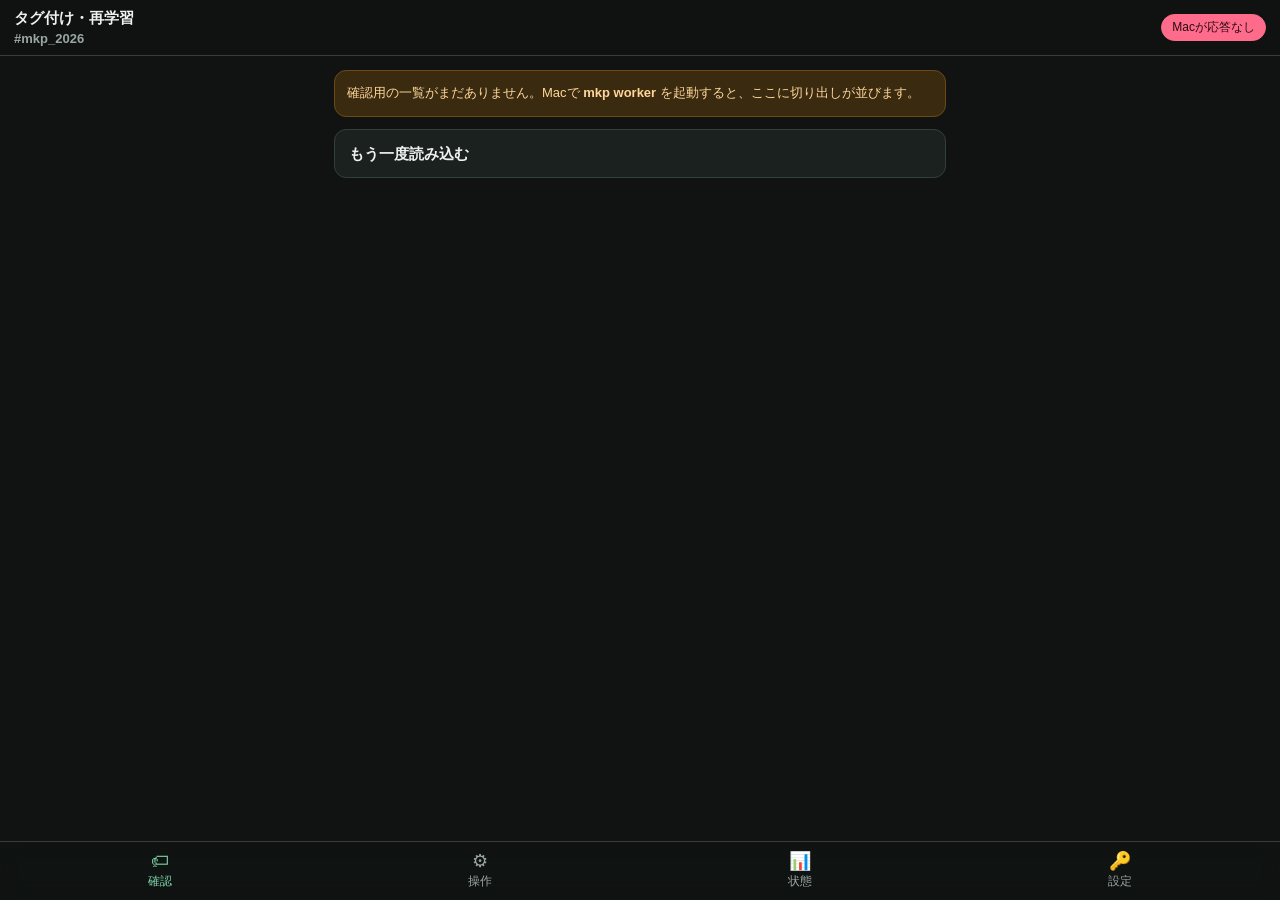
==== tagger/index.html @ 54bfc427 "Gallery: show character tags only in the enlarged view; add phone tagging page - grid tiles no longe" ====
<!doctype html>
<html lang="ja">
<head>
<meta charset="utf-8">
<meta name="viewport" content="width=device-width, initial-scale=1, viewport-fit=cover">
<meta name="robots" content="noindex">
<meta name="theme-color" content="#101312">
<title>タグ付け・再学習 | MKP26</title>
<style>
:root{--bg:#101312;--card:#1b211f;--line:#334039;--fg:#eef1ef;--sub:#9aa6a0;--acc:#7fd4a8;--warn:#ffb454;--bad:#ff6b8a;--sug:#3b6fe0}
*{box-sizing:border-box;-webkit-tap-highlight-color:transparent}
html,body{margin:0;background:var(--bg);color:var(--fg);font:15px/1.55 -apple-system,"Hiragino Sans",sans-serif}
body{padding-bottom:calc(76px + env(safe-area-inset-bottom))}
header{position:sticky;top:0;z-index:5;background:#101312ee;backdrop-filter:blur(8px);border-bottom:1px solid var(--line);padding:calc(8px + env(safe-area-inset-top)) 14px 8px;display:flex;align-items:center;gap:10px}
h1{font-size:15px;margin:0;flex:1;line-height:1.3}
.badge{font-size:12px;border-radius:999px;padding:3px 10px;border:1px solid var(--line);color:var(--sub);white-space:nowrap}
.badge.on{color:#0b1511;background:var(--acc);border-color:var(--acc)}.badge.off{color:#2a0b14;background:var(--bad);border-color:var(--bad)}
main{max-width:640px;margin:0 auto;padding:14px}
nav.tabs{position:fixed;left:0;right:0;bottom:0;z-index:6;display:flex;background:#101312f2;backdrop-filter:blur(10px);border-top:1px solid var(--line);padding-bottom:env(safe-area-inset-bottom)}
nav.tabs button{flex:1;border:0;background:none;color:var(--sub);font:inherit;font-size:12px;padding:10px 4px 9px;display:flex;flex-direction:column;align-items:center;gap:2px}
nav.tabs button b{font-size:18px;font-weight:400;line-height:1}
nav.tabs button.on{color:var(--acc)}
.card{background:var(--card);border:1px solid var(--line);border-radius:14px;padding:14px;margin-bottom:12px}
.sub{color:var(--sub);font-size:13px}
.btn{border:1px solid var(--line);background:var(--card);color:var(--fg);border-radius:12px;padding:12px 14px;font:inherit;width:100%;text-align:left;cursor:pointer}
.btn:disabled{opacity:.45}
.btn.pri{background:var(--acc);color:#0b1511;border-color:var(--acc);font-weight:700}
.btn b{display:block;font-size:15px}.btn span{display:block;font-size:12px;opacity:.75;margin-top:2px;font-weight:400}
.stack>*{margin-bottom:10px}
.crop{width:min(100%,calc(58vh * var(--r)));aspect-ratio:var(--r);margin:0 auto;background:#000 no-repeat;border-radius:12px}
.ctx{display:flex;gap:10px;align-items:center;margin:10px 0 12px;font-size:12px;color:var(--sub)}
.ctx .mini{position:relative;width:96px;flex:none;background:#000 center/cover;border-radius:8px;overflow:hidden}
.ctx .mini i{position:absolute;border:2px solid #ff3b6b}
.ctx a{color:#9cf}
.pred{margin:0 0 8px;font-size:14px}.pred b{color:var(--warn)}
.sugs{display:grid;gap:8px;margin-bottom:10px}
.chip{--c:var(--sug);--rb:var(--line);--rt:#ffffff0d;--fg:#fff;display:flex;align-items:center;gap:10px;width:100%;border:1px solid var(--rb);background:var(--rt);color:var(--fg2,var(--fg));border-radius:12px;padding:12px;font:inherit;text-align:left;cursor:pointer;line-height:1.3}
.chip i{width:14px;height:14px;border-radius:50%;background:var(--c);flex:none;box-shadow:0 0 0 1.5px #ffffff55}
.chip small{margin-left:auto;color:var(--sub);font-size:11px;white-space:nowrap}
.chip.sug{border-width:2px}
.chip.other{border-style:dashed}
details.all{margin-top:6px}details.all summary{cursor:pointer;color:var(--sub);padding:8px 2px;font-size:13px}
.grid{display:grid;grid-template-columns:1fr 1fr;gap:6px}
.grid .chip{padding:9px 9px;font-size:12.5px}
.row{display:flex;gap:8px;margin:10px 0}.row .btn{text-align:center;padding:10px}
.done{padding:40px 8px;text-align:center;color:var(--sub)}
.job{display:flex;justify-content:space-between;gap:8px;border-top:1px solid var(--line);padding:8px 0;font-size:13px}
.job:first-child{border-top:0}.job .st{white-space:nowrap}.st.done{color:var(--acc)}.st.running{color:var(--warn)}.st.queued{color:var(--sub)}.st.error{color:var(--bad)}
.kv{display:grid;grid-template-columns:auto 1fr;gap:4px 14px;font-size:14px}.kv dt{color:var(--sub)}.kv dd{margin:0;text-align:right}
.notice{background:#3a2a10;border:1px solid #6b4a14;color:#ffd699;border-radius:12px;padding:12px;font-size:13px;margin-bottom:12px}
input[type=text],input[type=password]{width:100%;background:#0b0e0d;border:1px solid var(--line);color:var(--fg);border-radius:10px;padding:11px;font:inherit}
label.f{display:block;font-size:13px;color:var(--sub);margin:12px 0 4px}
.toast{position:fixed;left:50%;bottom:calc(90px + env(safe-area-inset-bottom));transform:translateX(-50%);background:#e8efe9;color:#0b1511;padding:9px 16px;border-radius:999px;font-size:13px;z-index:30;box-shadow:0 4px 18px #0008;max-width:90vw}
</style>
</head>
<body>
<header>
  <h1>タグ付け・再学習<br><span class="sub" id="ht"></span></h1>
  <span class="badge" id="worker">確認中…</span>
</header>
<main id="main"><p class="done">読み込み中…</p></main>
<nav class="tabs" id="tabs">
  <button data-t="review" class="on"><b>🏷</b>確認</button>
  <button data-t="act"><b>⚙</b>操作</button>
  <button data-t="status"><b>📊</b>状態</button>
  <button data-t="set"><b>🔑</b>設定</button>
</nav>

<script src="../data/content.js"></script>
<script src="../data/x-gallery.js"></script>
<script>
"use strict";
var XG = window.X_GALLERY || {}, SITE = window.SITE || {}, GCFG = SITE.gallery || {};
var SHEET = XG.sheetId, HASHTAG = XG.hashtag || "";
var CHARS = (GCFG.tags || []).slice(), COLORS = GCFG.colors || {};
var OTHER = "対象外", FAIRY = "妖精たち", MIN_H = 150;
var LS = (function () { var ok = true; try { localStorage.setItem("_t", "1"); localStorage.removeItem("_t"); } catch (e) { ok = false; }
  return { get: function (k, d) { try { var v = ok ? localStorage.getItem(k) : null; return v == null ? d : JSON.parse(v); } catch (e) { return d; } },
           set: function (k, v) { try { if (ok) localStorage.setItem(k, JSON.stringify(v)); } catch (e) {} } }; })();
// 開発用: localhost で開いたときだけ ?bridge=... で窓口の URL を差し替えられる（本番では無効）
var isLocal = /^(localhost|127\.0\.0\.1)$/.test(location.hostname);
var qBridge = isLocal ? new URLSearchParams(location.search).get("bridge") : null;
var S = { tab: "review", crops: [], status: {}, jobs: [], skipped: {}, hist: [], busy: false };
var $ = function (s) { return document.querySelector(s); };
function esc(s) { return String(s == null ? "" : s).replace(/[&<>"']/g, function (c) { return { "&": "&amp;", "<": "&lt;", ">": "&gt;", '"': "&quot;", "'": "&#39;" }[c]; }); }
function bridge() { return qBridge || LS.get("bridge", "") || (window.MKP_BRIDGE || ""); }
function pass() { return LS.get("pass", ""); }
function toast(m) { var t = document.createElement("div"); t.className = "toast"; t.textContent = m; document.body.appendChild(t); setTimeout(function () { t.remove(); }, 2600); }

/* ---------- 色（サイトと同じ。キャラのイメージカラー） ---------- */
function hex2rgb(h) { h = String(h || "").replace("#", ""); var n = parseInt(h, 16); return h.length === 6 && !isNaN(n) ? [(n >> 16) & 255, (n >> 8) & 255, n & 255] : null; }
function chipStyle(name) {
  var cs = (COLORS[name] || []).filter(hex2rgb); if (!cs.length) return "";
  var bg = cs.length > 1 ? "linear-gradient(135deg," + cs.join(",") + ")" : cs[0], r = hex2rgb(cs[0]);
  return "--c:" + bg + ";--rb:rgba(" + r.join(",") + ",.75);--rt:rgba(" + r.join(",") + ",.14)";
}

/* ---------- スプレッドシート（読み取り。公開されている gviz を使う） ---------- */
function gviz(tab, headers) {
  var url = "https://docs.google.com/spreadsheets/d/" + encodeURIComponent(SHEET) + "/gviz/tq?tqx=out:json&headers=" + (headers ? 1 : 0) + "&sheet=" + encodeURIComponent(tab) + "&t=" + Date.now();
  return fetch(url, { cache: "no-store" }).then(function (r) { if (!r.ok) throw new Error("http_" + r.status); return r.text(); }).then(function (t) {
    var m = t.match(/setResponse\(([\s\S]*)\);?\s*$/); if (!m) throw new Error("parse");
    var d = JSON.parse(m[1]); if (d.status === "error") throw new Error("sheet");
    var labels = d.table.cols.map(function (c) { return (c.label || "").trim(); });
    return d.table.rows.map(function (row) { var o = []; (row.c || []).forEach(function (c, i) { o[i] = c && c.v != null ? c.v : ""; }); o._l = labels; return o; });
  });
}
function rowObj(row) { var o = {}; row._l.forEach(function (l, i) { o[l] = row[i] == null ? "" : row[i]; }); return o; }
function loadAll() {
  return Promise.all([
    gviz("crops", true).then(function (rs) { S.crops = rs.map(rowObj).sort(function (a, b) { return a.prio - b.prio; }); }).catch(function () { S.crops = []; S.cropsErr = true; }),
    gviz("status", false).then(function (rs) { var o = {}; rs.forEach(function (r) { if (r[0]) o[r[0]] = r[1]; }); S.status = o; }).catch(function () { S.status = {}; }),
    gviz("jobs", true).then(function (rs) { S.jobs = rs.map(rowObj).reverse().slice(0, 8); }).catch(function () { S.jobs = []; })
  ]).then(function () { paintWorker(); });
}

/* ---------- Macのワーカーの生存確認 ---------- */
function paintWorker() {
  var hb = S.status.heartbeat, el = $("#worker"), age = null;
  if (hb) { var t = Date.parse(String(hb).replace(" ", "T") + "+09:00"); if (!isNaN(t)) age = (Date.now() - t) / 1000; }
  if (age != null && age < 240) { el.className = "badge on"; el.textContent = "Mac稼働中"; }
  else { el.className = "badge off"; el.textContent = "Macが応答なし"; }
  $("#ht").textContent = "#" + (S.status.hashtag || HASHTAG);
}
function workerOn() { return $("#worker").classList.contains("on"); }

/* ---------- ラベル（端末に保存 → 受け付け窓口へ送信） ---------- */
function myLabels() { return LS.get("labels", {}); }
function postBridge(body) {
  var url = bridge(); if (!url) return Promise.reject(new Error("no_bridge"));
  body.pass = pass();
  return fetch(url, { method: "POST", redirect: "follow", headers: { "Content-Type": "text/plain;charset=utf-8" }, body: JSON.stringify(body) })
    .then(function (r) { if (!r.ok) throw new Error("http_" + r.status); return r.json(); })
    .then(function (j) { if (!j.ok) { var e = new Error(j.error || "error"); e.code = j.error; throw e; } return j; });
}
var flushing = false;
function flush() {
  if (flushing || !bridge() || !pass()) return Promise.resolve();
  var L = myLabels(), ids = Object.keys(L).filter(function (k) { return !L[k].sent; });
  if (!ids.length) return Promise.resolve();
  flushing = true;
  var batch = ids.slice(0, 50).map(function (id) { return { id: id, label: L[id].label, pred: L[id].pred || "", score: L[id].score || "", ts: L[id].ts }; });
  return postBridge({ action: "labels", items: batch, device: LS.get("device", "") }).then(function () {
    var L2 = myLabels(); batch.forEach(function (b) { if (L2[b.id] && L2[b.id].ts === b.ts) L2[b.id].sent = true; }); LS.set("labels", L2);
    flushing = false; updatePending(); return flush();
  }).catch(function (e) { flushing = false; if (e.code === "password") toast("合言葉が違います（設定を確認）"); updatePending(); });
}
function pending() { var L = myLabels(); return Object.keys(L).filter(function (k) { return !L[k].sent; }).length; }
function updatePending() { var el = $("#pend"); if (el) el.textContent = pending() ? "未送信 " + pending() + "件" : "送信済み"; }
function setLabel(c, label) {
  var L = myLabels(); L[c.id] = { label: label, pred: c.pred || "", score: c.score || "", ts: Math.floor(Date.now() / 1000), sent: false };
  LS.set("labels", L); S.hist.push(c.id); flush(); paint();
}
function undo() {
  var id = S.hist.pop(); if (!id) return;
  var L = myLabels(); L[id] = { label: "", pred: "", score: "", ts: Math.floor(Date.now() / 1000), sent: false }; LS.set("labels", L);
  delete S.skipped[id]; S.front = id; flush(); paint();
}

/* ---------- 画面: 確認 ---------- */
function queue() {
  var L = myLabels();
  var q = S.crops.filter(function (c) { var m = L[c.id]; var has = m ? !!m.label : !!c.label; return !has && !S.skipped[c.id] && c.h * c.ih >= MIN_H; });
  if (S.front) { var i = q.findIndex(function (c) { return c.id === S.front; }); if (i > 0) q.unshift(q.splice(i, 1)[0]); }
  return q;
}
function chipBtn(name, score, rank, cls) {
  var st = chipStyle(name);
  return '<button class="chip ' + (rank ? "sug " : "") + (cls || "") + '" data-l="' + esc(name) + '"' + (st ? ' style="' + esc(st) + '"' : "") + "><i></i><span>" + esc(name) + "</span>" +
    (rank ? "<small>候補" + rank + " " + Number(score).toFixed(2) + "</small>" : "") + "</button>";
}
function viewReview() {
  var q = queue(), c = q[0], nLab = Object.keys(myLabels()).filter(function (k) { return myLabels()[k].label; }).length;
  if (S.cropsErr || !S.crops.length) {
    return '<div class="notice">確認用の一覧がまだありません。Macで <b>mkp worker</b> を起動すると、ここに切り出しが並びます。</div><button class="btn" id="reload"><b>もう一度読み込む</b></button>';
  }
  if (!c) return '<div class="done"><p>確認するものはもうありません 🎉</p><p>「操作」タブで<b>再学習</b>を押すと、付けたラベルが反映されます。</p><p class="sub">ラベル済み ' + nLab + ' 件 ・ <span id="pend"></span></p></div>';
  var r = (c.w * c.iw) / (c.h * c.ih);
  var bx = c.w > 0.999 ? 0 : (c.x / (1 - c.w)) * 100, by = c.h > 0.999 ? 0 : (c.y / (1 - c.h)) * 100;
  var img = "https://lh3.googleusercontent.com/d/" + encodeURIComponent(c.fid) + "=w1400";
  var tops = [[c.t1, c.s1], [c.t2, c.s2], [c.t3, c.s3]].filter(function (t) { return t[0]; });
  var names = CHARS.filter(function (n) { return !tops.some(function (t) { return t[0] === n; }); });
  return '<div class="crop" style="--r:' + r.toFixed(4) + ";background-image:url('" + img + "');background-size:" + (100 / c.w).toFixed(2) + "% auto;background-position:" + bx.toFixed(2) + "% " + by.toFixed(2) + '%"></div>' +
    '<div class="ctx"><div class="mini" style="aspect-ratio:' + c.iw + "/" + c.ih + ";background-image:url('" + img + "')\"><i style=\"left:" + (c.x * 100).toFixed(1) + "%;top:" + (c.y * 100).toFixed(1) + "%;width:" + (c.w * 100).toFixed(1) + "%;height:" + (c.h * 100).toFixed(1) + '%"></i></div>' +
    "<div>@" + esc(c.handle) + "<br>" + (c.url ? '<a target="_blank" rel="noopener" href="' + esc(c.url) + '">元の投稿を開く</a><br>' : "") + "残り " + q.length + ' 件 ・ <span id="pend"></span></div></div>' +
    '<p class="pred">今の予想: <b>' + esc(c.pred || "タグなし") + "</b>" + (c.score ? "（類似度 " + Number(c.score).toFixed(2) + "）" : "") + "</p>" +
    '<div class="sugs">' + tops.map(function (t, i) { return chipBtn(t[0], t[1], i + 1); }).join("") + "</div>" +
    '<div class="row"><button class="btn" id="skip">スキップ</button><button class="btn" id="undo"' + (S.hist.length ? "" : " disabled") + ">1つ戻る</button></div>" +
    '<details class="all"><summary>ほかのキャラから選ぶ（' + names.length + '人）</summary><div class="grid">' + names.map(function (n) { return chipBtn(n); }).join("") + "</div></details>" +
    '<div class="grid" style="margin-top:8px">' + (tops.some(function (t) { return t[0] === FAIRY; }) ? "" : chipBtn(FAIRY, 0, 0, "other")) + (tops.some(function (t) { return t[0] === OTHER; }) ? "" : chipBtn(OTHER, 0, 0, "other")) + "</div>";
}

/* ---------- 画面: 操作（取得・検出のやり直し・再学習） ---------- */
var JOBS = [
  { type: "scrape", title: "新しい投稿を取得してタグ付け", sub: "Xの #" + HASHTAG + " から新しい写真を集めて、タグを付けます（数分〜10分）", ask: "新しい投稿を取得して、タグ付けまで行います。よろしいですか？" },
  { type: "redetect", title: "人物の検出をやり直す", sub: "保存済みの写真の人物の枠を取り直して、タグを付け直します", ask: "人物の検出をやり直して、タグ付けをやり直します。よろしいですか？" },
  { type: "learn", title: "ラベルを学習する（再学習）", sub: "スマホで付けたラベルを参考画像に足して、全体のタグを付け直します", ask: "付けたラベルを学習して、全体のタグを付け直します。よろしいですか？" },
  { type: "refresh", title: "一覧を更新する", sub: "確認画面の一覧とステータスだけを最新にします（すぐ終わります）", ask: "" }
];
function viewAct() {
  var warn = "";
  if (!bridge()) warn = '<div class="notice">指示の受け付け窓口（Apps Script）がまだ設定されていません。「設定」タブで URL と合言葉を入れると、ここから実行できます。</div>';
  else if (!pass()) warn = '<div class="notice">合言葉が未設定です。「設定」タブで入れてください。</div>';
  else if (!workerOn()) warn = '<div class="notice">Macのワーカーが応答していません。Macで <b>mkp worker</b> を起動してください。指示は受け付けて、ワーカーが起動したら実行されます。</div>';
  return warn + '<div class="stack">' + JOBS.map(function (j) { return '<button class="btn' + (j.type === "learn" ? " pri" : "") + '" data-job="' + j.type + '"><b>' + esc(j.title) + "</b><span>" + esc(j.sub) + "</span></button>"; }).join("") + "</div>" +
    '<div class="card" style="margin-top:14px"><div class="sub" style="margin-bottom:6px">最近の指示（<span id="pend"></span>）</div><div id="jobs">' + jobsHtml() + "</div></div>";
}
function jobsHtml() {
  if (!S.jobs.length) return '<div class="sub">まだ指示はありません</div>';
  var name = { scrape: "取得", redetect: "検出やり直し", learn: "再学習", refresh: "一覧更新" }, st = { queued: "待機中", running: "実行中", done: "完了", error: "エラー" };
  return S.jobs.map(function (j) {
    return '<div class="job"><div><b>' + esc(name[j.type] || j.type) + '</b> <span class="sub">' + esc(String(j.requested_at).slice(5, 16)) + "</span>" + (j.message ? '<div class="sub">' + esc(j.message) + "</div>" : "") + '</div><div class="st ' + esc(j.state) + '">' + esc(st[j.state] || j.state) + "</div></div>";
  }).join("");
}
function sendJob(type) {
  var job = JOBS.filter(function (j) { return j.type === type; })[0];
  if (job.ask && !confirm(job.ask)) return;
  if (!bridge() || !pass()) { toast("先に「設定」で窓口のURLと合言葉を入れてください"); S.tab = "set"; return paint(); }
  var pre = type === "learn" ? flush() : Promise.resolve();
  S.busy = true;
  pre.then(function () {
    if (type === "learn" && pending()) throw new Error("ラベルを送信できませんでした。通信を確認してもう一度。");
    return postBridge({ action: "job", type: type });
  }).then(function () { toast("指示を送りました"); return loadAll(); }).catch(function (e) {
    toast(e.code === "password" ? "合言葉が違います" : e.code === "duplicate" ? "同じ指示がすでに待機中です" : e.message === "no_bridge" ? "窓口が未設定です" : "送信できませんでした: " + (e.message || ""));
  }).then(function () { S.busy = false; paint(); });
}

/* ---------- 画面: 状態 / 設定 ---------- */
function viewStatus() {
  var s = S.status, tg = Number(s.photos) ? Math.round((Number(s.tagged) * 100) / Number(s.photos)) : 0;
  return '<div class="card"><dl class="kv"><dt>対象</dt><dd>#' + esc(s.hashtag || HASHTAG) + "</dd><dt>写真</dt><dd>" + esc(s.photos || "-") + " 枚</dd><dt>タグが付いた写真</dt><dd>" + esc(s.tagged || "-") + " 枚（" + tg + "%）</dd>" +
    "<dt>人物の切り出し</dt><dd>" + esc(s.crops || "-") + " 件</dd><dt>ラベル済み</dt><dd>" + esc(s.labeled || "-") + " 件</dd><dt>未確認（大きいもの）</dt><dd>" + esc(s.unlabeled || "-") + " 件</dd></dl></div>" +
    '<div class="card"><div class="sub">Macからのメッセージ</div><div>' + esc(s.message || "-") + '</div><div class="sub" style="margin-top:6px">最終更新 ' + esc(s.updated || "-") + "</div></div>" +
    '<button class="btn" id="reload"><b>最新の状態を読み込む</b></button>';
}
function viewSet() {
  return '<div class="card"><label class="f">指示の受け付け窓口（Apps Script ウェブアプリのURL）</label><input type="text" id="s_url" value="' + esc(LS.get("bridge", "")) + '" placeholder="https://script.google.com/macros/s/…/exec" autocapitalize="off" autocorrect="off">' +
    '<label class="f">合言葉</label><input type="password" id="s_pass" value="' + esc(pass()) + '" autocomplete="off">' +
    '<label class="f">この端末の名前（任意。ラベルの記録に残ります）</label><input type="text" id="s_dev" value="' + esc(LS.get("device", "")) + '" placeholder="例: iPhone">' +
    '<div class="row"><button class="btn pri" id="s_save"><b>保存</b></button><button class="btn" id="s_test"><b>接続テスト</b></button></div></div>' +
    '<p class="sub">この端末のブラウザの中にだけ保存されます（公開サイトには含まれません）。</p>';
}

/* ---------- 描画とイベント ---------- */
function paint() {
  document.querySelectorAll("#tabs button").forEach(function (b) { b.classList.toggle("on", b.dataset.t === S.tab); });
  var v = S.tab === "review" ? viewReview() : S.tab === "act" ? viewAct() : S.tab === "status" ? viewStatus() : viewSet();
  $("#main").innerHTML = v; updatePending();
  var q = queue(), c = q[0];
  document.querySelectorAll("#main [data-l]").forEach(function (b) { b.onclick = function () { if (c) setLabel(c, b.dataset.l); }; });
  document.querySelectorAll("#main [data-job]").forEach(function (b) { b.onclick = function () { if (!S.busy) sendJob(b.dataset.job); }; });
  var el;
  if ((el = $("#skip"))) el.onclick = function () { if (c) { S.skipped[c.id] = 1; S.front = null; paint(); } };
  if ((el = $("#undo"))) el.onclick = undo;
  if ((el = $("#reload"))) el.onclick = function () { loadAll().then(paint); };
  if ((el = $("#s_save"))) el.onclick = function () { LS.set("bridge", $("#s_url").value.trim()); LS.set("pass", $("#s_pass").value); LS.set("device", $("#s_dev").value.trim()); toast("保存しました"); flush(); };
  if ((el = $("#s_test"))) el.onclick = function () { LS.set("bridge", $("#s_url").value.trim()); LS.set("pass", $("#s_pass").value); postBridge({ action: "ping" }).then(function () { toast("接続できました ✔"); }).catch(function (e) { toast(e.code === "password" ? "合言葉が違います" : "接続できません: " + (e.message || "")); }); };
}
$("#tabs").onclick = function (e) { var b = e.target.closest("[data-t]"); if (!b) return; S.tab = b.dataset.t; S.front = S.front; paint(); if (S.tab !== "review") loadAll().then(function () { if (S.tab !== "review") paint(); }); };
setInterval(function () { if (S.tab === "act" || S.tab === "status") loadAll().then(function () { if (S.tab === "act") { var j = $("#jobs"); if (j) j.innerHTML = jobsHtml(); } else if (S.tab === "status") paint(); }); else paintWorker(); }, 8000);
if (!SHEET) { $("#main").innerHTML = '<div class="notice">設定（data/x-gallery.js）が読み込めませんでした。</div>'; }
else loadAll().then(function () { S.tab = "review"; paint(); flush(); });
</script>
</body>
</html>
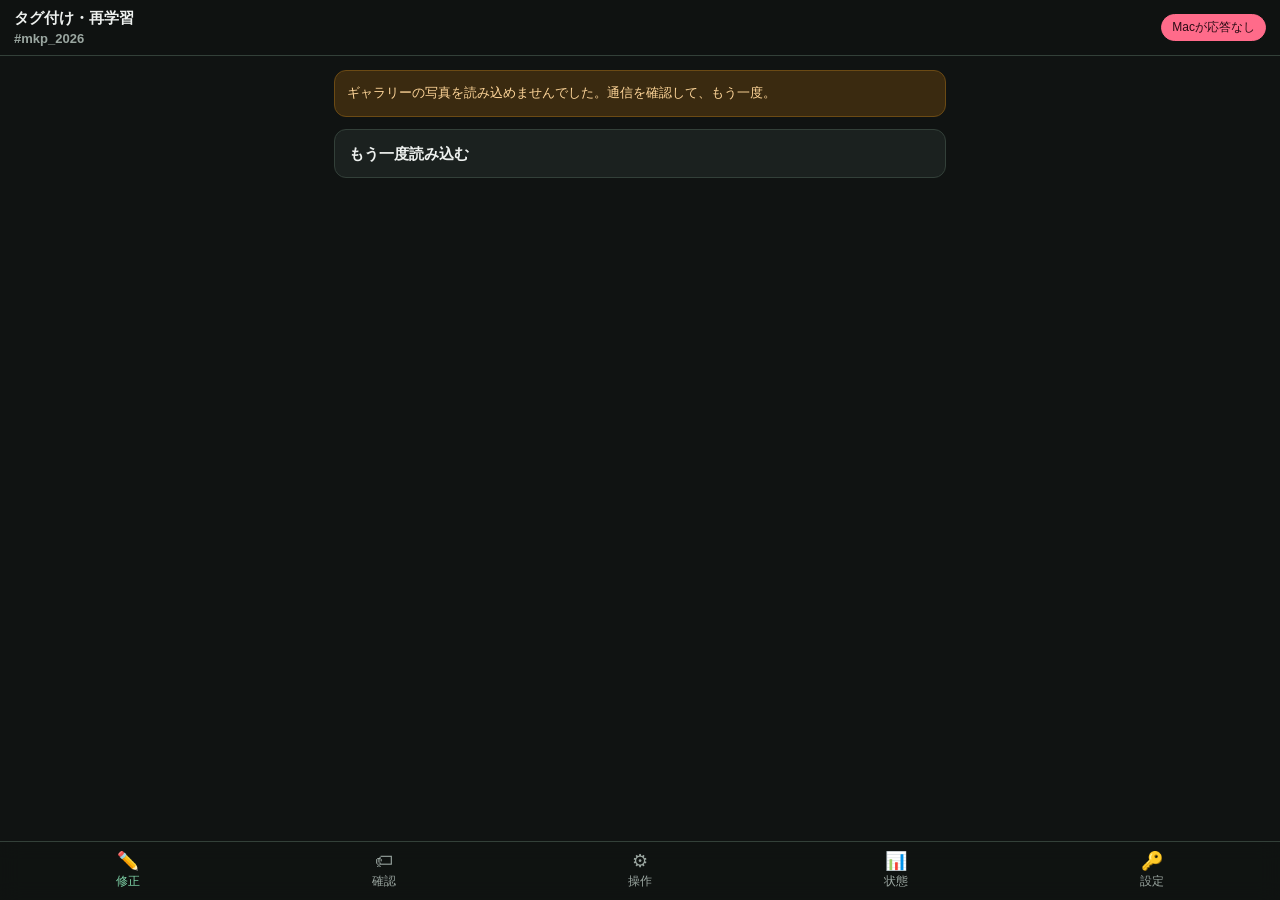
==== commit 19d12dcd: "tagger: edit the tags of the published gallery photos from the phone - new first tab "修正": the same " ====
--- a/tagger/index.html
+++ b/tagger/index.html
@@ -50,6 +50,25 @@
 .notice{background:#3a2a10;border:1px solid #6b4a14;color:#ffd699;border-radius:12px;padding:12px;font-size:13px;margin-bottom:12px}
 input[type=text],input[type=password]{width:100%;background:#0b0e0d;border:1px solid var(--line);color:var(--fg);border-radius:10px;padding:11px;font:inherit}
 label.f{display:block;font-size:13px;color:var(--sub);margin:12px 0 4px}
+.pgrid{display:grid;grid-template-columns:repeat(3,1fr);gap:6px}
+.ph{position:relative;background:#000;border-radius:8px;overflow:hidden;aspect-ratio:3/4;cursor:pointer;border:2px solid transparent}
+.ph img{width:100%;height:100%;object-fit:cover;display:block}
+.ph.ok{border-color:var(--acc)}
+.ph .dots{position:absolute;left:0;right:0;bottom:0;display:flex;gap:3px;padding:4px;background:linear-gradient(transparent,#000a);min-height:20px;flex-wrap:wrap}
+.ph .dots i{width:11px;height:11px;border-radius:50%;box-shadow:0 0 0 1.5px #fff9}
+.ph .dots em{font-style:normal;font-size:10px;color:#fff;margin-left:auto}
+.ph .tick{position:absolute;top:4px;right:4px;background:var(--acc);color:#0b1511;border-radius:999px;font-size:11px;font-weight:700;padding:0 6px}
+.fbar{display:flex;gap:8px;align-items:center;margin-bottom:10px}
+.fbar select{flex:1;background:var(--card);color:var(--fg);border:1px solid var(--line);border-radius:10px;padding:10px;font:inherit}
+.modal{position:fixed;inset:0;z-index:20;background:#101312;overflow-y:auto;padding:calc(10px + env(safe-area-inset-top)) 14px calc(110px + env(safe-area-inset-bottom))}
+.modal .pic2{background:#000;border-radius:12px;display:flex;justify-content:center}
+.modal .pic2 img{max-width:100%;max-height:46vh;display:block}
+.tgrid{display:grid;grid-template-columns:1fr 1fr;gap:6px;margin-top:10px}
+.tgrid .chip{padding:10px 9px;font-size:12.5px}
+.chip.on{background:var(--c);color:var(--fg);border-color:var(--rb)}
+.chip.on i{background:var(--fg);box-shadow:none}
+.mbar{position:fixed;left:0;right:0;bottom:0;z-index:25;display:flex;gap:8px;padding:10px 14px calc(10px + env(safe-area-inset-bottom));background:#101312f5;border-top:1px solid var(--line)}
+.mbar .btn{text-align:center;padding:12px 6px}
 .toast{position:fixed;left:50%;bottom:calc(90px + env(safe-area-inset-bottom));transform:translateX(-50%);background:#e8efe9;color:#0b1511;padding:9px 16px;border-radius:999px;font-size:13px;z-index:30;box-shadow:0 4px 18px #0008;max-width:90vw}
 </style>
 </head>
@@ -60,12 +79,14 @@
 </header>
 <main id="main"><p class="done">読み込み中…</p></main>
 <nav class="tabs" id="tabs">
-  <button data-t="review" class="on"><b>🏷</b>確認</button>
+  <button data-t="fix" class="on"><b>✏️</b>修正</button>
+  <button data-t="review"><b>🏷</b>確認</button>
   <button data-t="act"><b>⚙</b>操作</button>
   <button data-t="status"><b>📊</b>状態</button>
   <button data-t="set"><b>🔑</b>設定</button>
 </nav>
 
+<script>window.MKP_BRIDGE = "https://script.google.com/macros/s/AKfycbyIiMomc-aaZxKwA24g2fN-Tl0mouYsw_lVVibmoajT_5evOqP60rN_jMQyIki6eBwn/exec"; // 指示の受け付け窓口（Apps Script）。秘密ではない（合言葉がないと何も受け付けない）</script>
 <script src="../data/content.js"></script>
 <script src="../data/x-gallery.js"></script>
 <script>
@@ -80,7 +101,7 @@
 // 開発用: localhost で開いたときだけ ?bridge=... で窓口の URL を差し替えられる（本番では無効）
 var isLocal = /^(localhost|127\.0\.0\.1)$/.test(location.hostname);
 var qBridge = isLocal ? new URLSearchParams(location.search).get("bridge") : null;
-var S = { tab: "review", crops: [], status: {}, jobs: [], skipped: {}, hist: [], busy: false };
+var S = { tab: "fix", photos: [], fsel: "all", fshow: 60, editing: null, crops: [], status: {}, jobs: [], skipped: {}, hist: [], busy: false };
 var $ = function (s) { return document.querySelector(s); };
 function esc(s) { return String(s == null ? "" : s).replace(/[&<>"']/g, function (c) { return { "&": "&amp;", "<": "&lt;", ">": "&gt;", '"': "&quot;", "'": "&#39;" }[c]; }); }
 function bridge() { return qBridge || LS.get("bridge", "") || (window.MKP_BRIDGE || ""); }
@@ -106,8 +127,18 @@
   });
 }
 function rowObj(row) { var o = {}; row._l.forEach(function (l, i) { o[l] = row[i] == null ? "" : row[i]; }); return o; }
+function loadPhotos() {
+  return gviz(XG.sheetName || "mkp_gallery", true).then(function (rs) {
+    var want = String(HASHTAG).toLowerCase();
+    S.photos = rs.map(rowObj).filter(function (p) {
+      return p.drive_file_id && p.tag_status !== "excluded" && String(p.hashtags).toLowerCase().split(",").map(function (x) { return x.trim(); }).indexOf(want) >= 0;
+    }).map(function (p) { return { id: String(p.drive_file_id), tags: String(p.characters || "").split(",").map(function (t) { return t.trim(); }).filter(function (t) { return t && t !== "未分類"; }), ok: p.tag_status === "confirmed", handle: p.author_handle, url: p.tweet_url, at: String(p.posted_at || "") }; })
+      .sort(function (a, b) { return a.at < b.at ? 1 : -1; });
+  }).catch(function () { S.photos = []; S.photosErr = true; });
+}
 function loadAll() {
   return Promise.all([
+    loadPhotos(),
     gviz("crops", true).then(function (rs) { S.crops = rs.map(rowObj).sort(function (a, b) { return a.prio - b.prio; }); }).catch(function () { S.crops = []; S.cropsErr = true; }),
     gviz("status", false).then(function (rs) { var o = {}; rs.forEach(function (r) { if (r[0]) o[r[0]] = r[1]; }); S.status = o; }).catch(function () { S.status = {}; }),
     gviz("jobs", true).then(function (rs) { S.jobs = rs.map(rowObj).reverse().slice(0, 8); }).catch(function () { S.jobs = []; })
@@ -146,16 +177,79 @@
   }).catch(function (e) { flushing = false; if (e.code === "password") toast("合言葉が違います（設定を確認）"); updatePending(); });
 }
 function pending() { var L = myLabels(); return Object.keys(L).filter(function (k) { return !L[k].sent; }).length; }
-function updatePending() { var el = $("#pend"); if (el) el.textContent = pending() ? "未送信 " + pending() + "件" : "送信済み"; }
+function updatePending() { var el = $("#pend"), n = pending() + pendingEdits(); if (el) el.textContent = n ? "未送信 " + n + "件" : "送信済み"; }
 function setLabel(c, label) {
   var L = myLabels(); L[c.id] = { label: label, pred: c.pred || "", score: c.score || "", ts: Math.floor(Date.now() / 1000), sent: false };
-  LS.set("labels", L); S.hist.push(c.id); flush(); paint();
+  LS.set("labels", L); S.hist.push(c.id); flush(); flushEdits(); paint();
 }
 function undo() {
   var id = S.hist.pop(); if (!id) return;
   var L = myLabels(); L[id] = { label: "", pred: "", score: "", ts: Math.floor(Date.now() / 1000), sent: false }; LS.set("labels", L);
   delete S.skipped[id]; S.front = id; flush(); paint();
 }
+
+/* ---------- 写真のタグ修正（端末に保存 → 窓口 → ギャラリーのシートに直接反映） ---------- */
+function myEdits() { return LS.get("photoEdits", {}); }
+var flushingE = false;
+function flushEdits() {
+  if (flushingE || !bridge() || !pass()) return Promise.resolve();
+  var E = myEdits(), ids = Object.keys(E).filter(function (k) { return !E[k].sent; });
+  if (!ids.length) return Promise.resolve();
+  flushingE = true;
+  var batch = ids.slice(0, 30).map(function (id) { return { file_id: id, tags: E[id].tags, ts: E[id].ts }; });
+  return postBridge({ action: "settags", items: batch }).then(function () {
+    var E2 = myEdits(); batch.forEach(function (b) { if (E2[b.file_id] && E2[b.file_id].ts === b.ts) E2[b.file_id].sent = true; }); LS.set("photoEdits", E2);
+    flushingE = false; updatePending(); return flushEdits();
+  }).catch(function (e) { flushingE = false; if (e.code === "password") toast("合言葉が違います（設定を確認）"); else if (e.code === "bad_header" || e.code === "no_main_sheet") toast("窓口がまだ古い版です（再デプロイが必要）"); updatePending(); });
+}
+function pendingEdits() { var E = myEdits(); return Object.keys(E).filter(function (k) { return !E[k].sent; }).length; }
+function view(p) {  // 端末の修正を重ねた、いまの見え方
+  var e = myEdits()[p.id]; return e ? { id: p.id, tags: e.tags, ok: true, handle: p.handle, url: p.url, at: p.at } : p;
+}
+function saveTags(id, tags) {
+  var E = myEdits(); E[id] = { tags: tags.slice(), ts: Math.floor(Date.now() / 1000), sent: false }; LS.set("photoEdits", E); flushEdits();
+}
+
+/* ---------- 画面: 修正（公開ギャラリーの写真のタグを直す） ---------- */
+function photoList() {
+  var all = S.photos.map(view), f = S.fsel;
+  return all.filter(function (p) { return f === "all" ? true : f === "none" ? !p.tags.length : f === "ok" ? p.ok : f === "todo" ? !p.ok : p.tags.indexOf(f) >= 0; });
+}
+function dotsHtml(p) { return p.tags.slice(0, 5).map(function (t) { var st = chipStyle(t), m = st.match(/--c:([^;]+)/); return '<i style="background:' + esc(m ? m[1] : "#888") + '"></i>'; }).join("") + (p.tags.length ? '<em>' + p.tags.length + "</em>" : "<em>タグなし</em>"); }
+function viewFix() {
+  if (S.photosErr || !S.photos.length) return '<div class="notice">ギャラリーの写真を読み込めませんでした。通信を確認して、もう一度。</div><button class="btn" id="reload"><b>もう一度読み込む</b></button>';
+  var list = photoList(), shown = list.slice(0, S.fshow), nOk = S.photos.map(view).filter(function (p) { return p.ok; }).length;
+  var opts = [["all", "すべて"], ["none", "タグなし"], ["todo", "未確認のみ"], ["ok", "修正・確認済みのみ"]].concat(CHARS.map(function (c) { return [c, c]; }));
+  return '<div class="fbar"><select id="fsel">' + opts.map(function (o) { return '<option value="' + esc(o[0]) + '"' + (o[0] === S.fsel ? " selected" : "") + ">" + esc(o[1]) + "</option>"; }).join("") + "</select></div>" +
+    '<p class="sub">' + list.length + " 枚 ・ 確認済み " + nOk + " 枚 ・ <span id=\"pend\"></span><br>写真をタップして、タグを直せます（保存すると、公開ギャラリーに反映されます）</p>" +
+    '<div class="pgrid">' + shown.map(function (p) { return '<div class="ph' + (p.ok ? " ok" : "") + '" data-ph="' + esc(p.id) + '"><img loading="lazy" src="https://lh3.googleusercontent.com/d/' + encodeURIComponent(p.id) + '=w400">' + (p.ok ? '<span class="tick">✓</span>' : "") + '<div class="dots">' + dotsHtml(p) + "</div></div>"; }).join("") + "</div>" +
+    (list.length > shown.length ? '<button class="btn" id="more" style="margin-top:10px"><b>もっと見る（残り ' + (list.length - shown.length) + " 枚）</b></button>" : "");
+}
+function openEditor(id, list) {
+  var p = view(S.photos.filter(function (x) { return x.id === id; })[0]); if (!p) return;
+  S.editing = { id: id, tags: p.tags.slice(), list: list.map(function (x) { return x.id; }) };
+  var m = document.createElement("div"); m.className = "modal"; m.id = "modal";
+  document.body.appendChild(m); paintEditor();
+}
+function paintEditor() {
+  var e = S.editing, m = $("#modal"); if (!e || !m) return;
+  var p = S.photos.filter(function (x) { return x.id === e.id; })[0], idx = e.list.indexOf(e.id);
+  m.innerHTML = '<div class="pic2"><img src="https://lh3.googleusercontent.com/d/' + encodeURIComponent(e.id) + '=w1600"></div>' +
+    '<p class="sub" style="margin:8px 0 0">@' + esc(p.handle) + ' ・ ' + (p.url ? '<a style="color:#9cf" target="_blank" rel="noopener" href="' + esc(p.url) + '">元の投稿</a> ・ ' : "") + (idx + 1) + " / " + e.list.length + "</p>" +
+    '<p class="pred" style="margin-top:8px">写っているキャラをタップ（選ぶと色が付きます）</p><div class="tgrid">' +
+    CHARS.map(function (n) { var on = e.tags.indexOf(n) >= 0, st = chipStyle(n); return '<button class="chip' + (on ? " on" : "") + '" data-n="' + esc(n) + '"' + (st ? ' style="' + esc(st) + '"' : "") + "><i></i><span>" + esc(n) + "</span></button>"; }).join("") + "</div>" +
+    '<div class="mbar"><button class="btn" id="e_close">閉じる</button><button class="btn" id="e_clear">タグなし</button><button class="btn pri" id="e_save">保存して次へ</button></div>';
+  m.querySelectorAll("[data-n]").forEach(function (b) { b.onclick = function () { var n = b.dataset.n, i = e.tags.indexOf(n); if (i >= 0) e.tags.splice(i, 1); else e.tags.push(n); paintEditor(); }; });
+  $("#e_close").onclick = function () { closeEditor(); };
+  $("#e_clear").onclick = function () { e.tags = []; paintEditor(); };
+  $("#e_save").onclick = function () {
+    saveTags(e.id, e.tags);
+    var next = e.list[idx + 1];
+    if (next) { e.id = next; var np = view(S.photos.filter(function (x) { return x.id === next; })[0]); e.tags = np.tags.slice(); $("#modal").scrollTop = 0; paintEditor(); toast("保存しました"); }
+    else { closeEditor(); toast("保存しました（最後の写真）"); }
+  };
+}
+function closeEditor() { var m = $("#modal"); if (m) m.remove(); S.editing = null; paint(); }
 
 /* ---------- 画面: 確認 ---------- */
 function queue() {
@@ -230,7 +324,7 @@
 function viewStatus() {
   var s = S.status, tg = Number(s.photos) ? Math.round((Number(s.tagged) * 100) / Number(s.photos)) : 0;
   return '<div class="card"><dl class="kv"><dt>対象</dt><dd>#' + esc(s.hashtag || HASHTAG) + "</dd><dt>写真</dt><dd>" + esc(s.photos || "-") + " 枚</dd><dt>タグが付いた写真</dt><dd>" + esc(s.tagged || "-") + " 枚（" + tg + "%）</dd>" +
-    "<dt>人物の切り出し</dt><dd>" + esc(s.crops || "-") + " 件</dd><dt>ラベル済み</dt><dd>" + esc(s.labeled || "-") + " 件</dd><dt>未確認（大きいもの）</dt><dd>" + esc(s.unlabeled || "-") + " 件</dd></dl></div>" +
+    "<dt>確認・修正済みの写真</dt><dd>" + esc(s.confirmed || "0") + " 枚</dd><dt>人物の切り出し</dt><dd>" + esc(s.crops || "-") + " 件</dd><dt>ラベル済み</dt><dd>" + esc(s.labeled || "-") + " 件</dd><dt>未確認（大きいもの）</dt><dd>" + esc(s.unlabeled || "-") + " 件</dd></dl></div>" +
     '<div class="card"><div class="sub">Macからのメッセージ</div><div>' + esc(s.message || "-") + '</div><div class="sub" style="margin-top:6px">最終更新 ' + esc(s.updated || "-") + "</div></div>" +
     '<button class="btn" id="reload"><b>最新の状態を読み込む</b></button>';
 }
@@ -245,12 +339,15 @@
 /* ---------- 描画とイベント ---------- */
 function paint() {
   document.querySelectorAll("#tabs button").forEach(function (b) { b.classList.toggle("on", b.dataset.t === S.tab); });
-  var v = S.tab === "review" ? viewReview() : S.tab === "act" ? viewAct() : S.tab === "status" ? viewStatus() : viewSet();
+  var v = S.tab === "fix" ? viewFix() : S.tab === "review" ? viewReview() : S.tab === "act" ? viewAct() : S.tab === "status" ? viewStatus() : viewSet();
   $("#main").innerHTML = v; updatePending();
   var q = queue(), c = q[0];
   document.querySelectorAll("#main [data-l]").forEach(function (b) { b.onclick = function () { if (c) setLabel(c, b.dataset.l); }; });
   document.querySelectorAll("#main [data-job]").forEach(function (b) { b.onclick = function () { if (!S.busy) sendJob(b.dataset.job); }; });
   var el;
+  if ((el = $("#fsel"))) el.onchange = function () { S.fsel = el.value; S.fshow = 60; paint(); };
+  if ((el = $("#more"))) el.onclick = function () { S.fshow += 60; paint(); };
+  document.querySelectorAll("#main [data-ph]").forEach(function (d) { d.onclick = function () { openEditor(d.dataset.ph, photoList()); }; });
   if ((el = $("#skip"))) el.onclick = function () { if (c) { S.skipped[c.id] = 1; S.front = null; paint(); } };
   if ((el = $("#undo"))) el.onclick = undo;
   if ((el = $("#reload"))) el.onclick = function () { loadAll().then(paint); };
@@ -260,7 +357,7 @@
 $("#tabs").onclick = function (e) { var b = e.target.closest("[data-t]"); if (!b) return; S.tab = b.dataset.t; S.front = S.front; paint(); if (S.tab !== "review") loadAll().then(function () { if (S.tab !== "review") paint(); }); };
 setInterval(function () { if (S.tab === "act" || S.tab === "status") loadAll().then(function () { if (S.tab === "act") { var j = $("#jobs"); if (j) j.innerHTML = jobsHtml(); } else if (S.tab === "status") paint(); }); else paintWorker(); }, 8000);
 if (!SHEET) { $("#main").innerHTML = '<div class="notice">設定（data/x-gallery.js）が読み込めませんでした。</div>'; }
-else loadAll().then(function () { S.tab = "review"; paint(); flush(); });
+else loadAll().then(function () { S.tab = "fix"; paint(); flush(); flushEdits(); });
 </script>
 </body>
 </html>
